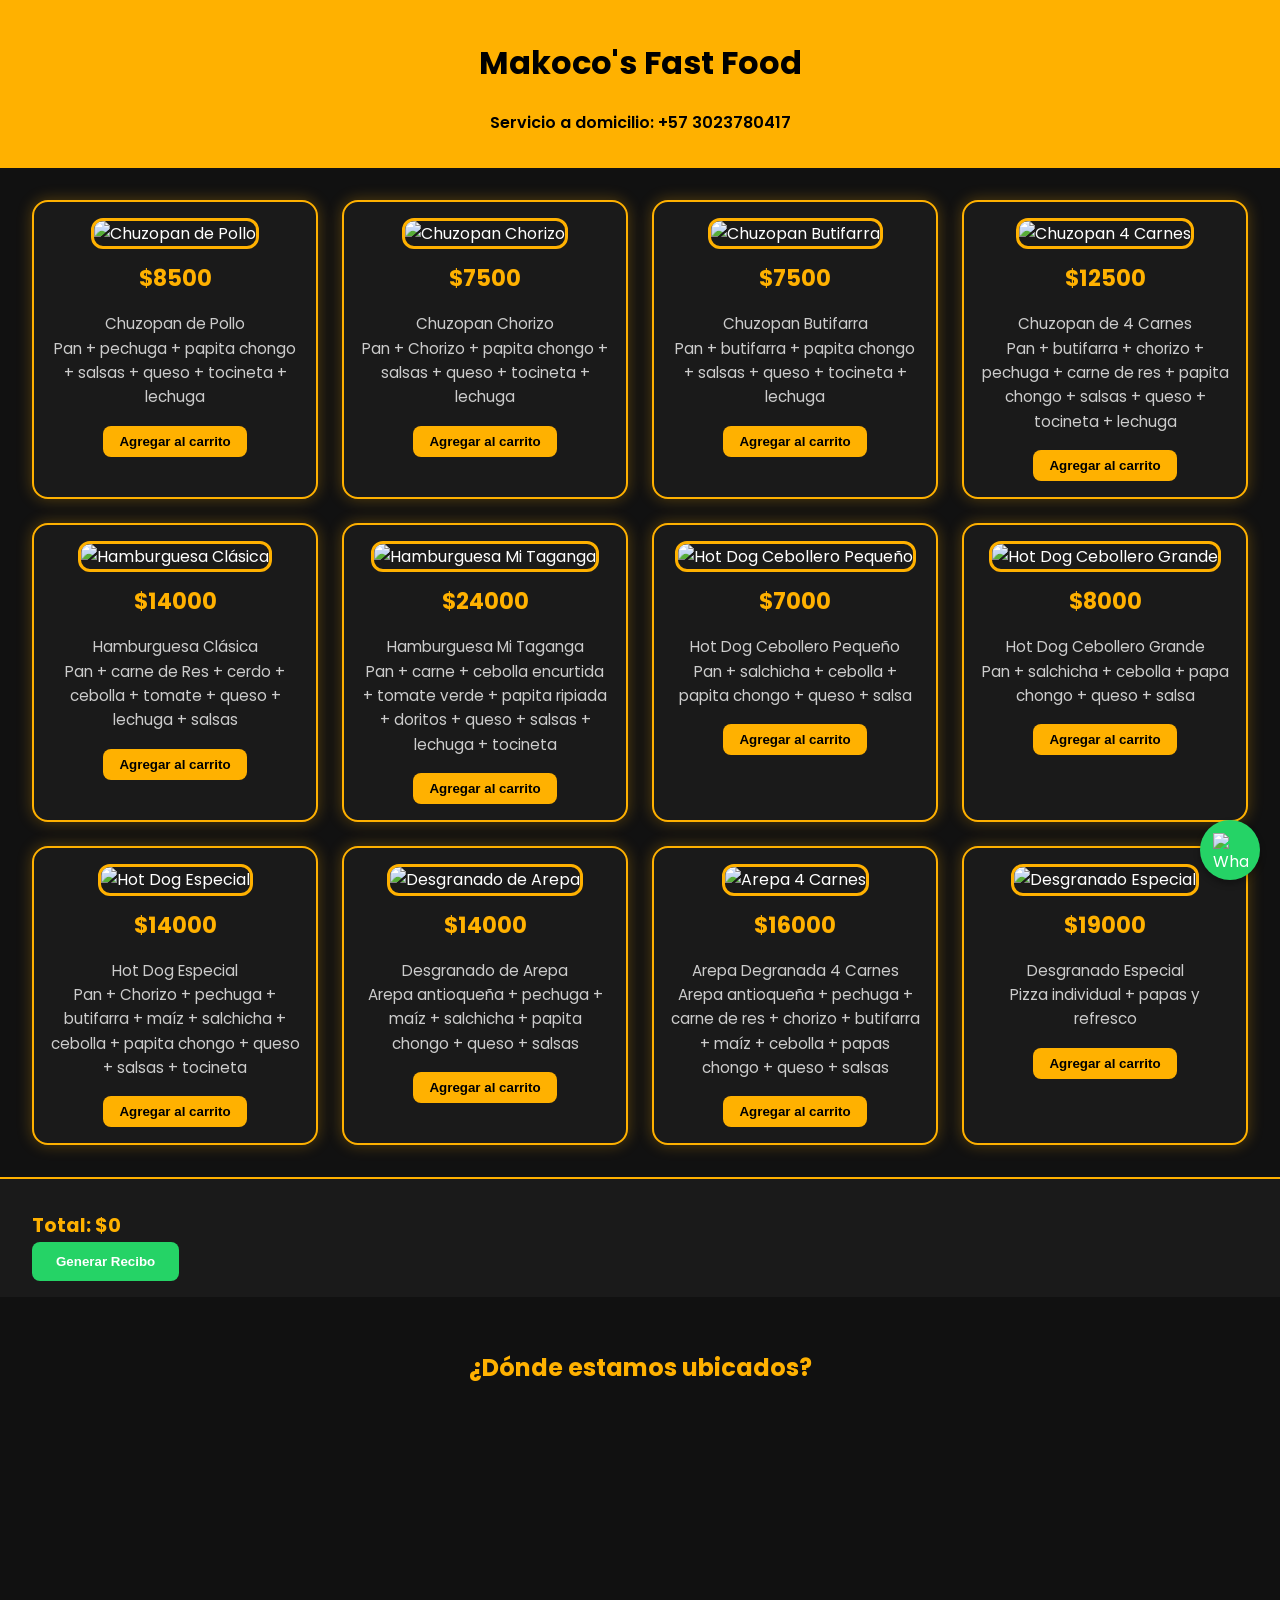
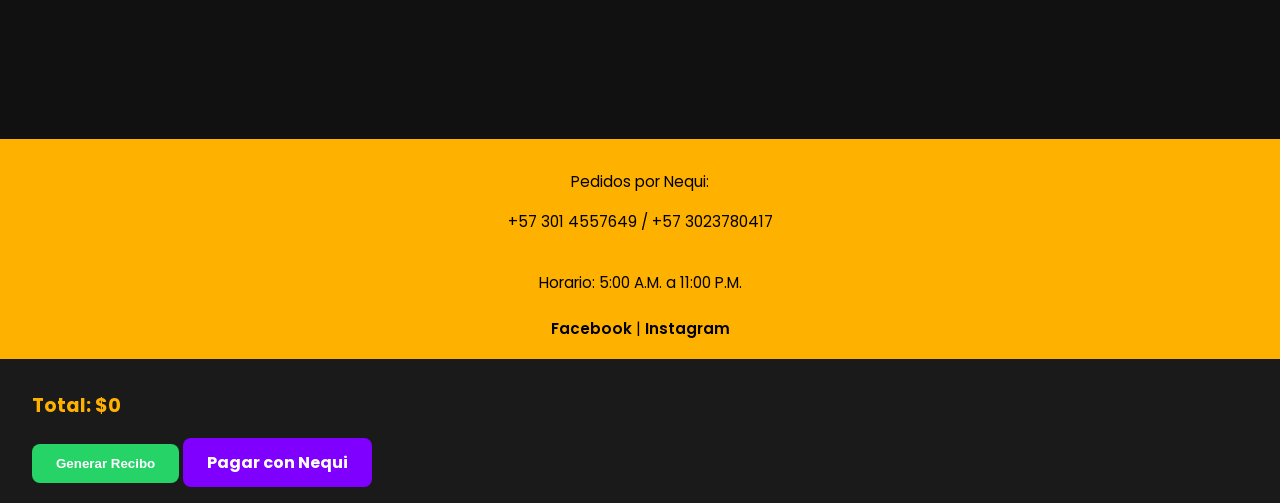
==== index.html @ cd30f7ac "1.1" ====
<!DOCTYPE html>
<html lang="es">
<head>
  <meta charset="UTF-8" />
  <meta name="viewport" content="width=device-width, initial-scale=1.0" />
  <title>Makoco's Fast Food</title>
  <link rel="stylesheet" href="styles.css" />
  <link href="https://fonts.googleapis.com/css2?family=Poppins:wght@400;600&display=swap" rel="stylesheet">
</head>
<body>
  <header class="header">
    <h1>Makoco's Fast Food</h1>
    <p>Servicio a domicilio: +57 3023780417</p>
  </header>
  <main class="menu">
    <section class="item">
      <img src="images/chuzopan_pollo.jpg" alt="Chuzopan de Pollo">
      <h2>$8500</h2>
      <p>Chuzopan de Pollo<br>Pan + pechuga + papita chongo + salsas + queso + tocineta + lechuga</p>
      <button class="add-to-cart" data-name="Chuzopan de Pollo" data-price="8500">Agregar al carrito</button>
    </section>
    <section class="item">
      <img src="images/chuzopan_chorizo.jpg" alt="Chuzopan Chorizo">
      <h2>$7500</h2>
      <p>Chuzopan Chorizo<br>Pan + Chorizo + papita chongo + salsas + queso + tocineta + lechuga</p>
      <button class="add-to-cart" data-name="Chuzopan Chorizo" data-price="7500">Agregar al carrito</button>
    </section>
    <section class="item">
      <img src="images/chuzopan_butifarra.jpg" alt="Chuzopan Butifarra">
      <h2>$7500</h2>
      <p>Chuzopan Butifarra<br>Pan + butifarra + papita chongo + salsas + queso + tocineta + lechuga</p>
      <button class="add-to-cart" data-name="Chuzopan Butifarra" data-price="7500">Agregar al carrito</button>
    </section>
    <section class="item">
      <img src="images/chuzopan_4_carnes.jpg" alt="Chuzopan 4 Carnes">
      <h2>$12500</h2>
      <p>Chuzopan de 4 Carnes<br>Pan + butifarra + chorizo + pechuga + carne de res + papita chongo + salsas + queso + tocineta + lechuga</p>
      <button class="add-to-cart" data-name="Chuzopan 4 Carnes" data-price="12500">Agregar al carrito</button>
    </section>
    <section class="item">
      <img src="images/hamburguesa_clasica.jpg" alt="Hamburguesa Clásica">
      <h2>$14000</h2>
      <p>Hamburguesa Clásica<br>Pan + carne de Res + cerdo + cebolla + tomate + queso + lechuga + salsas</p>
      <button class="add-to-cart" data-name="Hamburguesa Clásica" data-price="14000">Agregar al carrito</button>
    </section>
    <section class="item">
      <img src="images/mi_taganga.jpg" alt="Hamburguesa Mi Taganga">
      <h2>$24000</h2>
      <p>Hamburguesa Mi Taganga<br>Pan + carne + cebolla encurtida + tomate verde + papita ripiada + doritos + queso + salsas + lechuga + tocineta</p>
      <button class="add-to-cart" data-name="Mi Taganga" data-price="24000">Agregar al carrito</button>
    </section>
    <section class="item">
      <img src="images/hotdog_peq.jpg" alt="Hot Dog Cebollero Pequeño">
      <h2>$7000</h2>
      <p>Hot Dog Cebollero Pequeño<br>Pan + salchicha + cebolla + papita chongo + queso + salsa</p>
      <button class="add-to-cart" data-name="Hot Dog Pequeño" data-price="7000">Agregar al carrito</button>
    </section>
    <section class="item">
      <img src="images/hotdog_grande.jpg" alt="Hot Dog Cebollero Grande">
      <h2>$8000</h2>
      <p>Hot Dog Cebollero Grande<br>Pan + salchicha + cebolla + papa chongo + queso + salsa</p>
      <button class="add-to-cart" data-name="Hot Dog Grande" data-price="8000">Agregar al carrito</button>
    </section>
    <section class="item">
      <img src="images/hotdog_especial.jpg" alt="Hot Dog Especial">
      <h2>$14000</h2>
      <p>Hot Dog Especial<br>Pan + Chorizo + pechuga + butifarra + maíz + salchicha + cebolla + papita chongo + queso + salsas + tocineta</p>
      <button class="add-to-cart" data-name="Hot Dog Especial" data-price="14000">Agregar al carrito</button>
    </section>
    <section class="item">
      <img src="images/desgranado_arepa.jpg" alt="Desgranado de Arepa">
      <h2>$14000</h2>
      <p>Desgranado de Arepa<br>Arepa antioqueña + pechuga + maíz + salchicha + papita chongo + queso + salsas</p>
      <button class="add-to-cart" data-name="Desgranado de Arepa" data-price="14000">Agregar al carrito</button>
    </section>
    <section class="item">
      <img src="images/arepa_4_carnes.jpg" alt="Arepa 4 Carnes">
      <h2>$16000</h2>
      <p>Arepa Degranada 4 Carnes<br>Arepa antioqueña + pechuga + carne de res + chorizo + butifarra + maíz + cebolla + papas chongo + queso + salsas</p>
      <button class="add-to-cart" data-name="Arepa 4 Carnes" data-price="16000">Agregar al carrito</button>
    </section>
    <section class="item">
      <img src="images/desgranado_especial.jpg" alt="Desgranado Especial">
      <h2>$19000</h2>
      <p>Desgranado Especial<br>Pizza individual + papas y refresco</p>
      <button class="add-to-cart" data-name="Desgranado Especial" data-price="19000">Agregar al carrito</button>
    </section>
  </main>

  <section class="cart-container">
    <ul id="cart-list" class="cart-list"></ul>
    <div class="total">Total: <span id="total-price">$0</span></div>
    <button id="generate-receipt" class="receipt-button">Generar Recibo</button>
  </section>

  <section style="padding: 2rem; background: #111;">
    <h2 style="color: #ffb100; text-align: center;">¿Dónde estamos ubicados?</h2>
    <div style="margin-top: 1rem; display: flex; justify-content: center;">
      <iframe
        src="https://www.google.com/maps/embed?pb=!1m18!1m12!1m3!1d3976.877724734057!2d-74.08083338523544!3d4.609710396663079!2m3!1f0!2f0!3f0!3m2!1i1024!2i768!4f13.1!3m3!1m2!1s0x8e3f99e423e3b6a3%3A0x402b2b3285c1fe3c!2sBogot%C3%A1%2C%20Colombia!5e0!3m2!1ses-419!2sus!4v1683338982781!5m2!1ses-419!2sus"
        width="90%" height="300" style="border:0; border-radius: 1rem;" allowfullscreen="" loading="lazy">
      </iframe>
    </div>
  </section>

  <footer class="footer">
    <div>
      <p>Pedidos por Nequi:</p>
      <p>+57 301 4557649 / +57 3023780417</p>
    </div>
    <div>
      <p>Horario: 5:00 A.M. a 11:00 P.M.</p>
    </div>
    <div>
      <a href="https://facebook.com" target="_blank">Facebook</a> |
      <a href="https://instagram.com" target="_blank">Instagram</a>
    </div>
  </footer>

  <a class="whatsapp-button" href="https://wa.me/573023780417" target="_blank">
    <img src="images/whatsapp-icon.png" alt="WhatsApp">
  </a>
  <script src="cart.js"></script>
</body>
<section class="cart-container">
  <ul id="cart-list" class="cart-list"></ul>
  <div class="total">Total: <span id="total-price">$0</span></div>
  <button id="generate-receipt" class="receipt-button">Generar Recibo</button>
  <a class="receipt-button" style="background: #8000ff; display: inline-block; margin-top: 1rem; text-align: center; text-decoration: none;" href="https://wa.me/573014557649?text=Hola%2C%20quiero%20realizar%20el%20pago%20por%20Nequi%20de%20mi%20pedido" target="_blank">
    Pagar con Nequi
  </a>
</section>

</html>
---- styles.css ----
/* styles.css */

body {
  font-family: 'Poppins', sans-serif;
  margin: 0;
  background-color: #0f0f0f;
  color: #fff;
  line-height: 1.6;
  scroll-behavior: smooth;
}

.header {
  background-color: #ffb100;
  color: #000;
  text-align: center;
  padding: 1rem 0;
  font-weight: 600;
  box-shadow: 0 2px 5px rgba(0, 0, 0, 0.2);
}

.menu {
  display: grid;
  grid-template-columns: repeat(auto-fit, minmax(280px, 1fr));
  gap: 1.5rem;
  padding: 2rem;
  background: #111;
}

.item {
  background: #1a1a1a;
  border: 2px solid #ffb100;
  border-radius: 1rem;
  padding: 1rem;
  box-shadow: 0 0 15px rgba(255, 177, 0, 0.3);
  text-align: center;
  transition: transform 0.3s ease, box-shadow 0.3s ease;
  position: relative;
}

.item:hover {
  transform: scale(1.05);
  box-shadow: 0 0 25px rgba(255, 177, 0, 0.6);
}

.item img {
  width: 100%;
  border-radius: 0.75rem;
  height: 200px;
  object-fit: cover;
  border: 3px solid #ffb100;
}

.item h2 {
  margin: 0.75rem 0;
  color: #ffb100;
  font-size: 1.4rem;
}

.item p {
  font-size: 0.95rem;
  color: #ccc;
  margin-bottom: 1rem;
}

.add-to-cart {
  background: #ffb100;
  color: #000;
  border: none;
  border-radius: 0.5rem;
  padding: 0.5rem 1rem;
  font-weight: 600;
  cursor: pointer;
  transition: background 0.3s;
}

.add-to-cart:hover {
  background: #ffc933;
}

.cart-container {
  background: #1a1a1a;
  padding: 1rem 2rem;
  border-top: 2px solid #ffb100;
  color: #fff;
}

.cart-list {
  list-style: none;
  padding: 0;
  margin-bottom: 1rem;
}

.cart-list li {
  padding: 0.5rem 0;
  border-bottom: 1px dashed #ffb100;
}

.total {
  font-size: 1.2rem;
  font-weight: bold;
  color: #ffb100;
}

.receipt-button {
  background: #25d366;
  color: #fff;
  border: none;
  padding: 0.75rem 1.5rem;
  border-radius: 0.5rem;
  font-weight: bold;
  cursor: pointer;
  transition: background 0.3s ease;
}

.receipt-button:hover {
  background: #1db954;
}

.footer {
  background-color: #ffb100;
  color: #000;
  text-align: center;
  padding: 1rem;
  font-size: 0.95rem;
  display: flex;
  flex-direction: column;
  gap: 0.4rem;
}

.footer a {
  color: #000;
  text-decoration: none;
  font-weight: 600;
}

.whatsapp-button {
  position: fixed;
  bottom: 20px;
  right: 20px;
  background-color: #25d366;
  color: white;
  border-radius: 50%;
  width: 60px;
  height: 60px;
  display: flex;
  align-items: center;
  justify-content: center;
  box-shadow: 0 4px 6px rgba(0, 0, 0, 0.3);
  z-index: 999;
}

.whatsapp-button img {
  width: 35px;
  height: 35px;
}

@media (max-width: 768px) {
  .menu {
    grid-template-columns: 1fr;
    padding: 1rem;
  }

  .item img {
    height: 180px;
  }
}
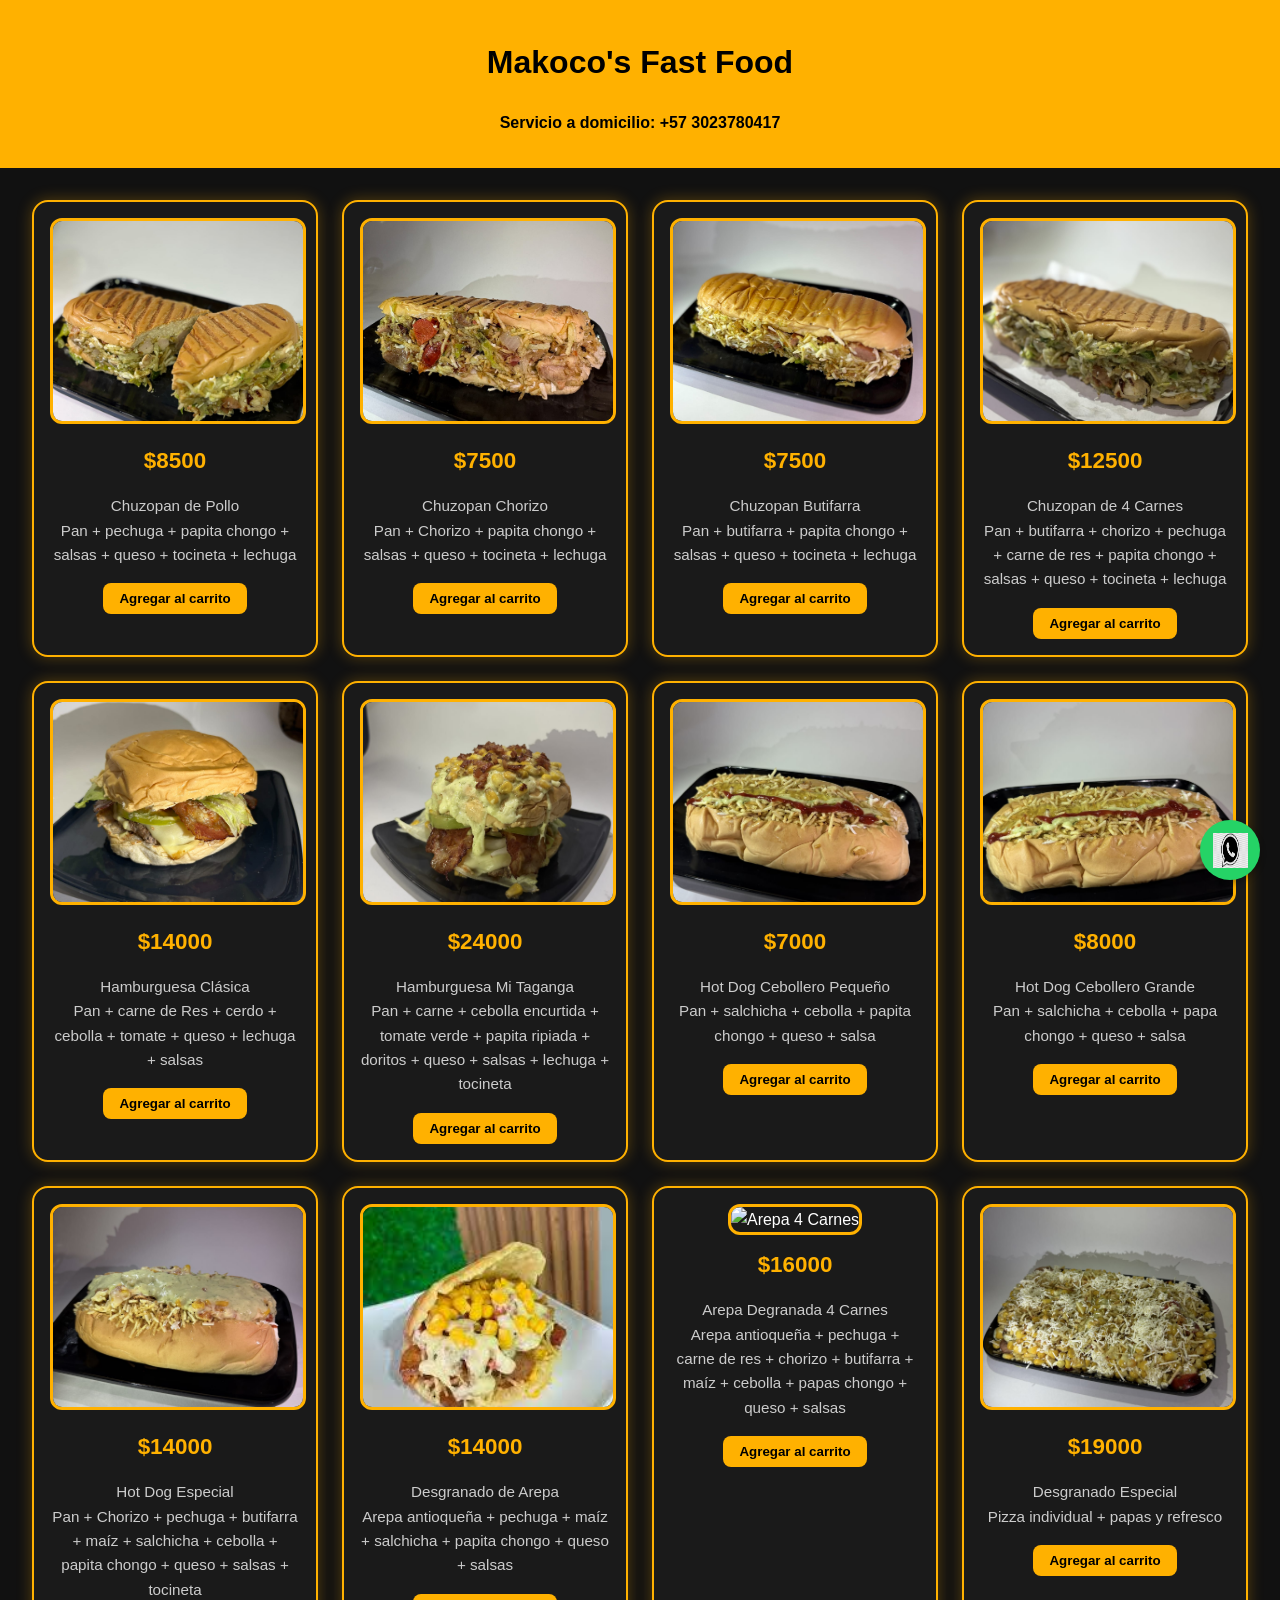
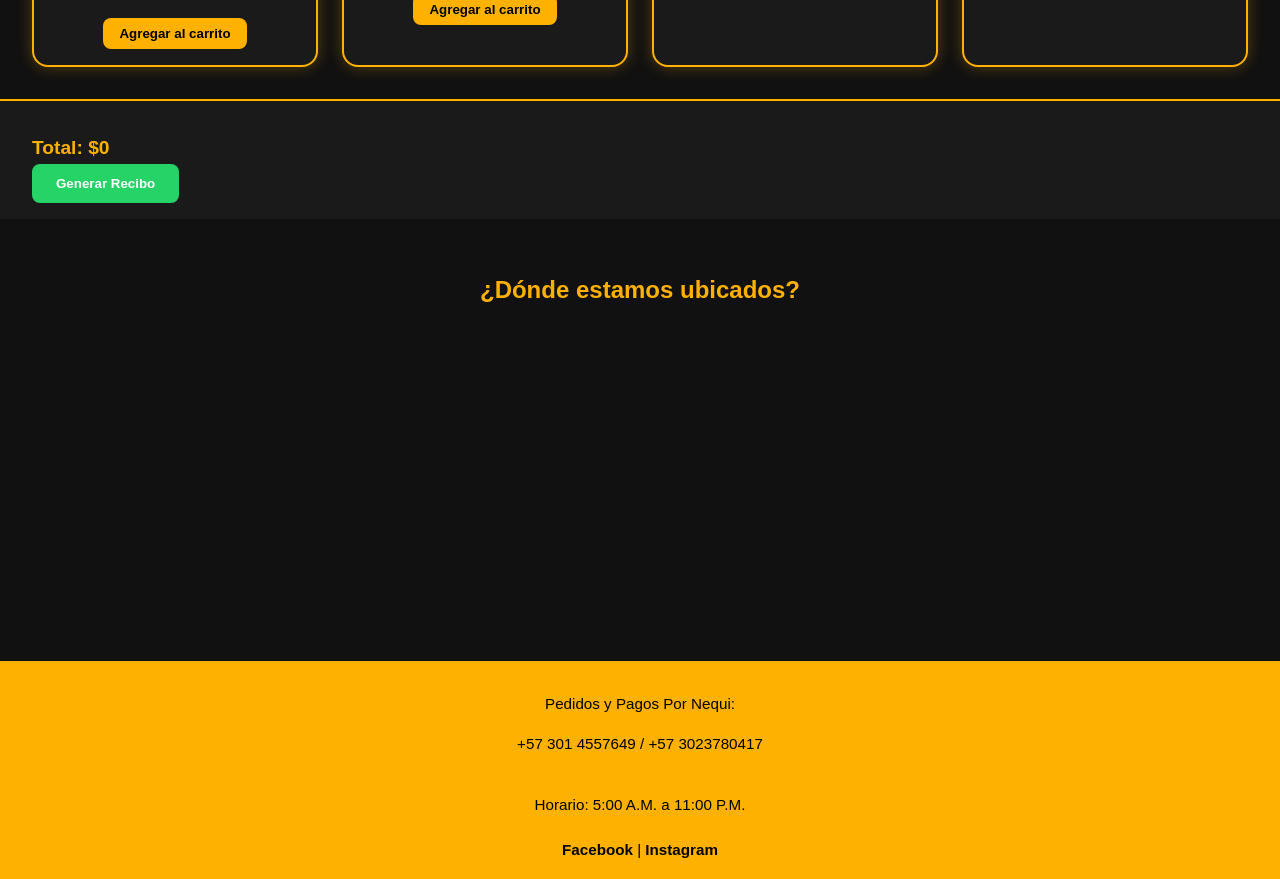
==== commit fdc96eee: "1.5" ====
--- a/index.html
+++ b/index.html
@@ -3,9 +3,9 @@
 <head>
   <meta charset="UTF-8" />
   <meta name="viewport" content="width=device-width, initial-scale=1.0" />
-  <title>Makoco's Fast Food</title>
+  <title>Makocoss</title>
   <link rel="stylesheet" href="styles.css" />
-  <link href="https://fonts.googleapis.com/css2?family=Poppins:wght@400;600&display=swap" rel="stylesheet">
+  <link href="https://www.google.com/maps/@11.2285597,-74.1666051,50m/data=!3m1!1e3!5m1!1e1?entry=ttu&g_ep=EgoyMDI1MDQyOS4wIKXMDSoJLDEwMjExNDUzSAFQAw%3D%3D" rel="stylesheet">
 </head>
 <body>
   <header class="header">
@@ -14,61 +14,61 @@
   </header>
   <main class="menu">
     <section class="item">
-      <img src="images/chuzopan_pollo.jpg" alt="Chuzopan de Pollo">
+      <img src="images/Chuzopan de pollo.jpeg" alt="Chuzopan de Pollo">
       <h2>$8500</h2>
       <p>Chuzopan de Pollo<br>Pan + pechuga + papita chongo + salsas + queso + tocineta + lechuga</p>
       <button class="add-to-cart" data-name="Chuzopan de Pollo" data-price="8500">Agregar al carrito</button>
     </section>
     <section class="item">
-      <img src="images/chuzopan_chorizo.jpg" alt="Chuzopan Chorizo">
+      <img src="images/Chuzopan chorizo.jpeg" alt="Chuzopan Chorizo">
       <h2>$7500</h2>
       <p>Chuzopan Chorizo<br>Pan + Chorizo + papita chongo + salsas + queso + tocineta + lechuga</p>
       <button class="add-to-cart" data-name="Chuzopan Chorizo" data-price="7500">Agregar al carrito</button>
     </section>
     <section class="item">
-      <img src="images/chuzopan_butifarra.jpg" alt="Chuzopan Butifarra">
+      <img src="images/Chuzopan Butifarra.jpeg" alt="Chuzopan Butifarra">
       <h2>$7500</h2>
       <p>Chuzopan Butifarra<br>Pan + butifarra + papita chongo + salsas + queso + tocineta + lechuga</p>
       <button class="add-to-cart" data-name="Chuzopan Butifarra" data-price="7500">Agregar al carrito</button>
     </section>
     <section class="item">
-      <img src="images/chuzopan_4_carnes.jpg" alt="Chuzopan 4 Carnes">
+      <img src="images/Chuzopan de 4 carnes.jpeg" alt="Chuzopan 4 Carnes">
       <h2>$12500</h2>
       <p>Chuzopan de 4 Carnes<br>Pan + butifarra + chorizo + pechuga + carne de res + papita chongo + salsas + queso + tocineta + lechuga</p>
       <button class="add-to-cart" data-name="Chuzopan 4 Carnes" data-price="12500">Agregar al carrito</button>
     </section>
     <section class="item">
-      <img src="images/hamburguesa_clasica.jpg" alt="Hamburguesa Clásica">
+      <img src="images/Hambuerguesa clasica.jpeg" alt="Hamburguesa Clásica">
       <h2>$14000</h2>
       <p>Hamburguesa Clásica<br>Pan + carne de Res + cerdo + cebolla + tomate + queso + lechuga + salsas</p>
       <button class="add-to-cart" data-name="Hamburguesa Clásica" data-price="14000">Agregar al carrito</button>
     </section>
     <section class="item">
-      <img src="images/mi_taganga.jpg" alt="Hamburguesa Mi Taganga">
+      <img src="images/Hamburguesa mi taganga.jpeg" alt="Hamburguesa Mi Taganga">
       <h2>$24000</h2>
       <p>Hamburguesa Mi Taganga<br>Pan + carne + cebolla encurtida + tomate verde + papita ripiada + doritos + queso + salsas + lechuga + tocineta</p>
       <button class="add-to-cart" data-name="Mi Taganga" data-price="24000">Agregar al carrito</button>
     </section>
     <section class="item">
-      <img src="images/hotdog_peq.jpg" alt="Hot Dog Cebollero Pequeño">
+      <img src="images/Hot dog cebollero peq.jpeg" alt="Hot Dog Cebollero Pequeño">
       <h2>$7000</h2>
       <p>Hot Dog Cebollero Pequeño<br>Pan + salchicha + cebolla + papita chongo + queso + salsa</p>
       <button class="add-to-cart" data-name="Hot Dog Pequeño" data-price="7000">Agregar al carrito</button>
     </section>
     <section class="item">
-      <img src="images/hotdog_grande.jpg" alt="Hot Dog Cebollero Grande">
+      <img src="images/Hot cog cebollero grand.jpeg" alt="Hot Dog Cebollero Grande">
       <h2>$8000</h2>
       <p>Hot Dog Cebollero Grande<br>Pan + salchicha + cebolla + papa chongo + queso + salsa</p>
       <button class="add-to-cart" data-name="Hot Dog Grande" data-price="8000">Agregar al carrito</button>
     </section>
     <section class="item">
-      <img src="images/hotdog_especial.jpg" alt="Hot Dog Especial">
+      <img src="images/Hot dog especial.jpeg" alt="Hot Dog Especial">
       <h2>$14000</h2>
       <p>Hot Dog Especial<br>Pan + Chorizo + pechuga + butifarra + maíz + salchicha + cebolla + papita chongo + queso + salsas + tocineta</p>
       <button class="add-to-cart" data-name="Hot Dog Especial" data-price="14000">Agregar al carrito</button>
     </section>
     <section class="item">
-      <img src="images/desgranado_arepa.jpg" alt="Desgranado de Arepa">
+      <img src="images/Arepas Desgranado.jpeg" alt="Desgranado de Arepa">
       <h2>$14000</h2>
       <p>Desgranado de Arepa<br>Arepa antioqueña + pechuga + maíz + salchicha + papita chongo + queso + salsas</p>
       <button class="add-to-cart" data-name="Desgranado de Arepa" data-price="14000">Agregar al carrito</button>
@@ -80,7 +80,7 @@
       <button class="add-to-cart" data-name="Arepa 4 Carnes" data-price="16000">Agregar al carrito</button>
     </section>
     <section class="item">
-      <img src="images/desgranado_especial.jpg" alt="Desgranado Especial">
+      <img src="images/Desgranado Especial.jpeg" alt="Desgranado Especial">
       <h2>$19000</h2>
       <p>Desgranado Especial<br>Pizza individual + papas y refresco</p>
       <button class="add-to-cart" data-name="Desgranado Especial" data-price="19000">Agregar al carrito</button>
@@ -97,38 +97,29 @@
     <h2 style="color: #ffb100; text-align: center;">¿Dónde estamos ubicados?</h2>
     <div style="margin-top: 1rem; display: flex; justify-content: center;">
       <iframe
-        src="https://www.google.com/maps/embed?pb=!1m18!1m12!1m3!1d3976.877724734057!2d-74.08083338523544!3d4.609710396663079!2m3!1f0!2f0!3f0!3m2!1i1024!2i768!4f13.1!3m3!1m2!1s0x8e3f99e423e3b6a3%3A0x402b2b3285c1fe3c!2sBogot%C3%A1%2C%20Colombia!5e0!3m2!1ses-419!2sus!4v1683338982781!5m2!1ses-419!2sus"
-        width="90%" height="300" style="border:0; border-radius: 1rem;" allowfullscreen="" loading="lazy">
+        src="https://www.google.com/maps/@11.2285597,-74.1666051,50m/data=!3m1!1e3!5m1!1e1?entry=ttu&g_ep=EgoyMDI1MDQyOS4wIKXMDSoJLDEwMjExNDUzSAFQAw%3D%3D"
+        width="90%" height="300" style="border:0; border-radius: 1rem;" allowfullscreen="true" loading="lazy">
       </iframe>
     </div>
   </section>
 
   <footer class="footer">
     <div>
-      <p>Pedidos por Nequi:</p>
+      <p>Pedidos y Pagos Por Nequi:</p>
       <p>+57 301 4557649 / +57 3023780417</p>
     </div>
     <div>
       <p>Horario: 5:00 A.M. a 11:00 P.M.</p>
     </div>
     <div>
-      <a href="https://facebook.com" target="_blank">Facebook</a> |
-      <a href="https://instagram.com" target="_blank">Instagram</a>
+      <a href="https://www.facebook.com/people/Makocos-Fast-Food/61572751850561/" target="_blank">Facebook</a> |
+      <a href="https://www.instagram.com/makocosfastfood/?igsh=ZGUzMzM3NWJiOQ%3D%3D" target="_blank">Instagram</a>
     </div>
   </footer>
 
   <a class="whatsapp-button" href="https://wa.me/573023780417" target="_blank">
-    <img src="images/whatsapp-icon.png" alt="WhatsApp">
+    <img src="images/Logo,wpp.jpg" alt="WhatsApp">
   </a>
   <script src="cart.js"></script>
 </body>
-<section class="cart-container">
-  <ul id="cart-list" class="cart-list"></ul>
-  <div class="total">Total: <span id="total-price">$0</span></div>
-  <button id="generate-receipt" class="receipt-button">Generar Recibo</button>
-  <a class="receipt-button" style="background: #8000ff; display: inline-block; margin-top: 1rem; text-align: center; text-decoration: none;" href="https://wa.me/573014557649?text=Hola%2C%20quiero%20realizar%20el%20pago%20por%20Nequi%20de%20mi%20pedido" target="_blank">
-    Pagar con Nequi
-  </a>
-</section>
-
 </html>
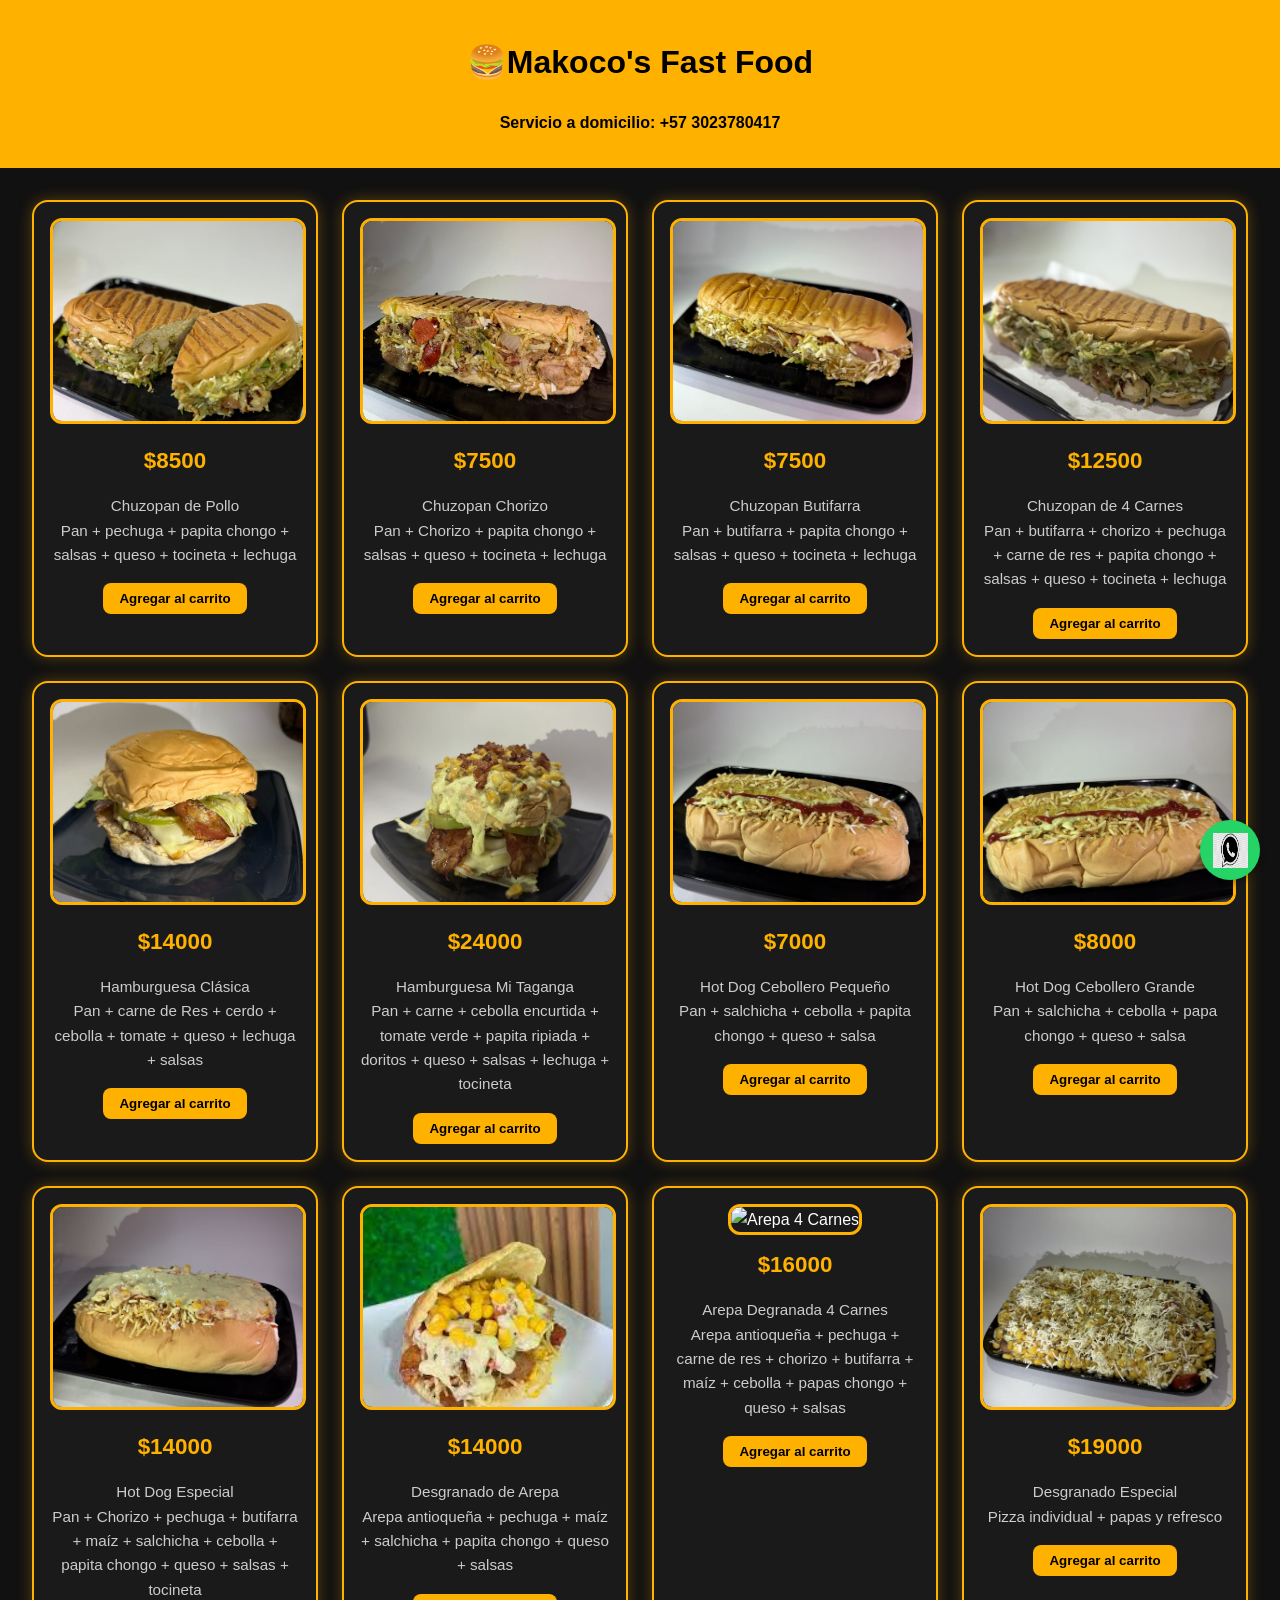
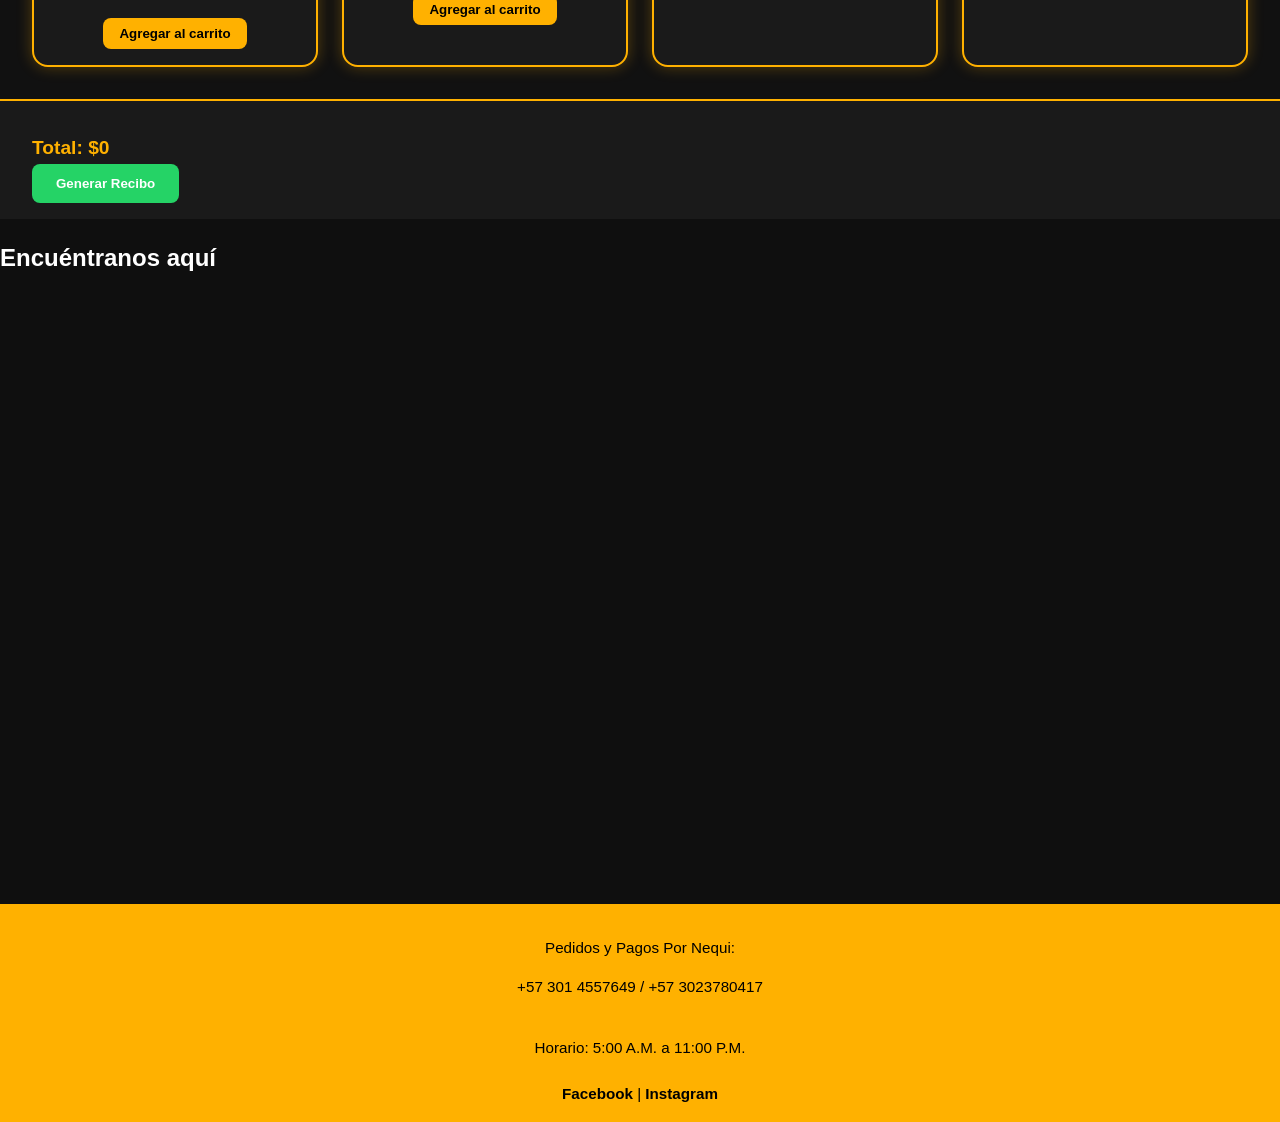
==== commit fce86d9b: "1.6" ====
--- a/index.html
+++ b/index.html
@@ -5,11 +5,10 @@
   <meta name="viewport" content="width=device-width, initial-scale=1.0" />
   <title>Makocoss</title>
   <link rel="stylesheet" href="styles.css" />
-  <link href="https://www.google.com/maps/@11.2285597,-74.1666051,50m/data=!3m1!1e3!5m1!1e1?entry=ttu&g_ep=EgoyMDI1MDQyOS4wIKXMDSoJLDEwMjExNDUzSAFQAw%3D%3D" rel="stylesheet">
 </head>
 <body>
   <header class="header">
-    <h1>Makoco's Fast Food</h1>
+    <h1>🍔Makoco's Fast Food</h1>
     <p>Servicio a domicilio: +57 3023780417</p>
   </header>
   <main class="menu">
@@ -93,14 +92,17 @@
     <button id="generate-receipt" class="receipt-button">Generar Recibo</button>
   </section>
 
-  <section style="padding: 2rem; background: #111;">
-    <h2 style="color: #ffb100; text-align: center;">¿Dónde estamos ubicados?</h2>
-    <div style="margin-top: 1rem; display: flex; justify-content: center;">
-      <iframe
-        src="https://www.google.com/maps/@11.2285597,-74.1666051,50m/data=!3m1!1e3!5m1!1e1?entry=ttu&g_ep=EgoyMDI1MDQyOS4wIKXMDSoJLDEwMjExNDUzSAFQAw%3D%3D"
-        width="90%" height="300" style="border:0; border-radius: 1rem;" allowfullscreen="true" loading="lazy">
-      </iframe>
-    </div>
+  <section class="map-container">
+    <h2>Encuéntranos aquí</h2>
+    <iframe 
+      src="https://www.google.com/maps/embed?pb=!1m10!1m8!1m3!1d215.92744466541268!2d-74.16660513726256!3d11.228559715240163!3m2!1i1024!2i768!4f13.1!5e1!3m2!1ses!2sco!4v1746162199298!5m2!1ses!2sco" 
+      width="800" 
+      height="600" 
+      style="border:0;" 
+      allowfullscreen="" 
+      loading="lazy" 
+      referrerpolicy="no-referrer-when-downgrade">
+    </iframe>
   </section>
 
   <footer class="footer">
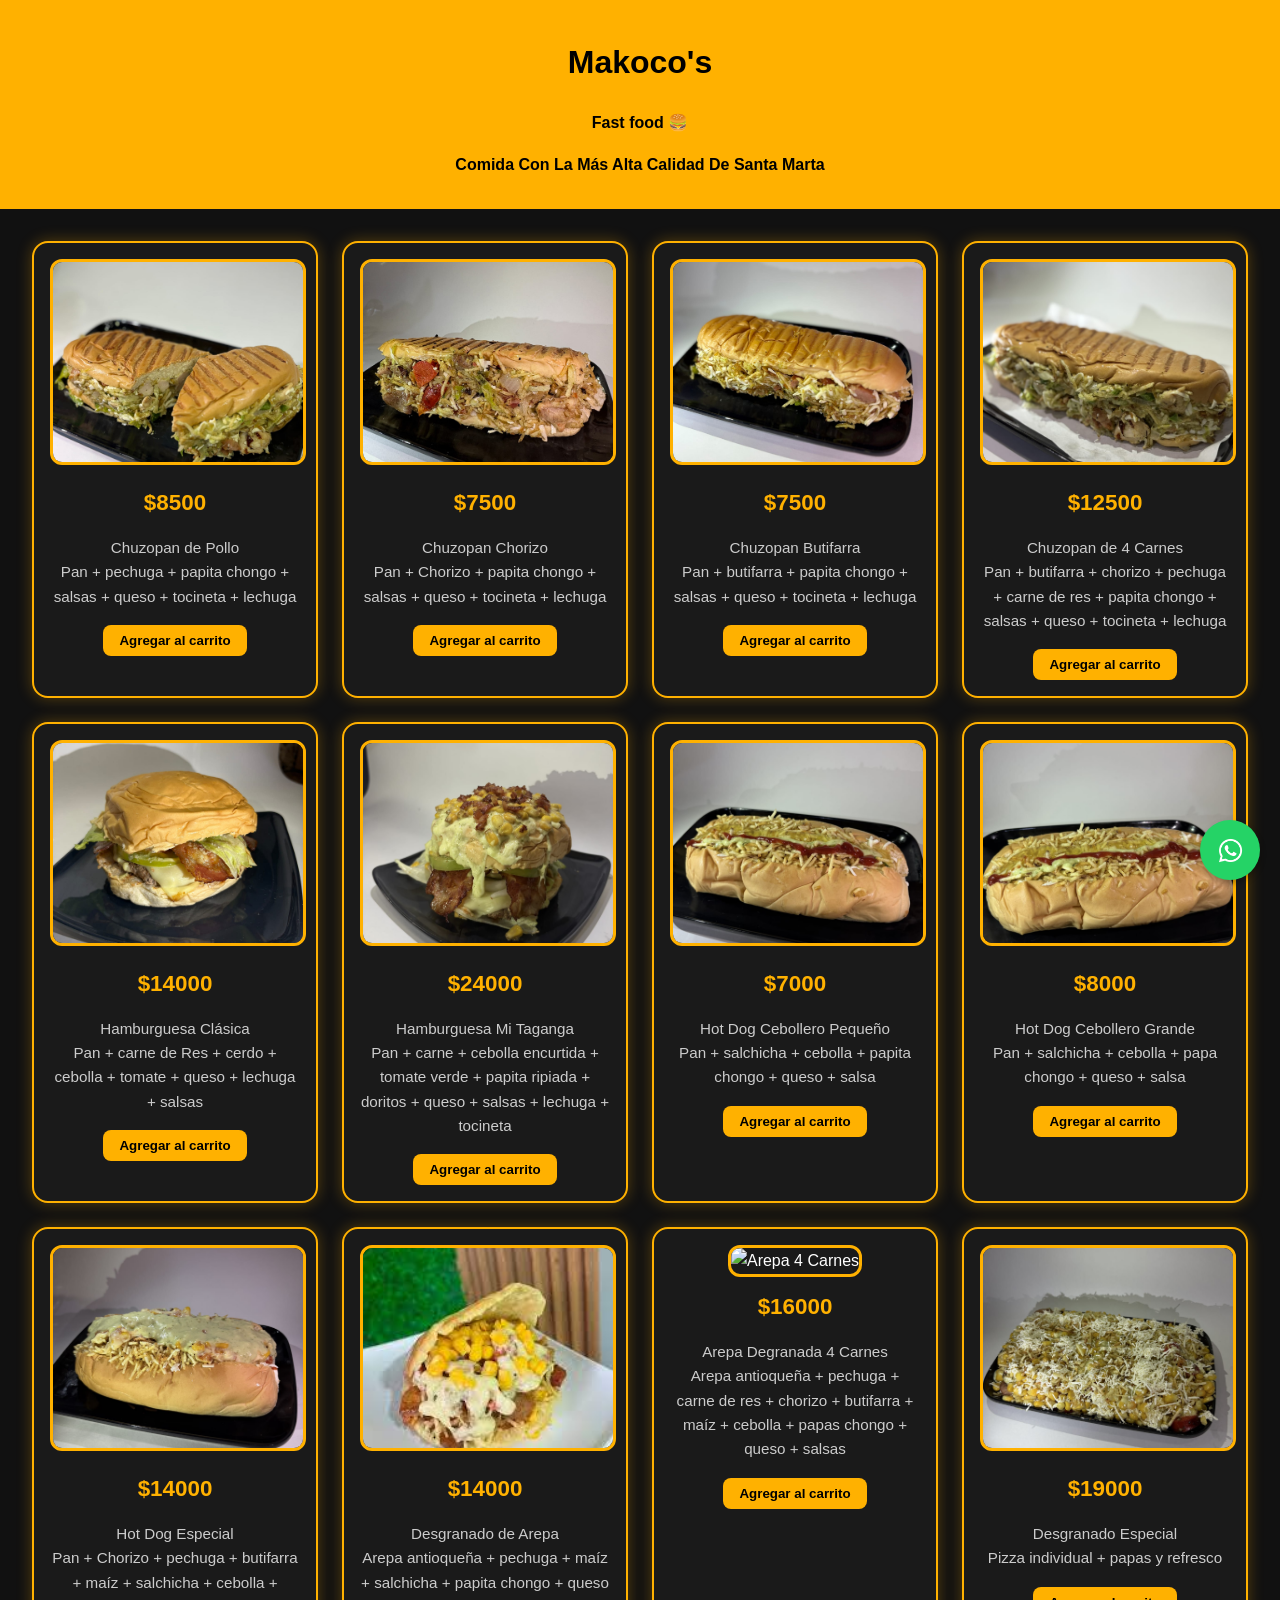
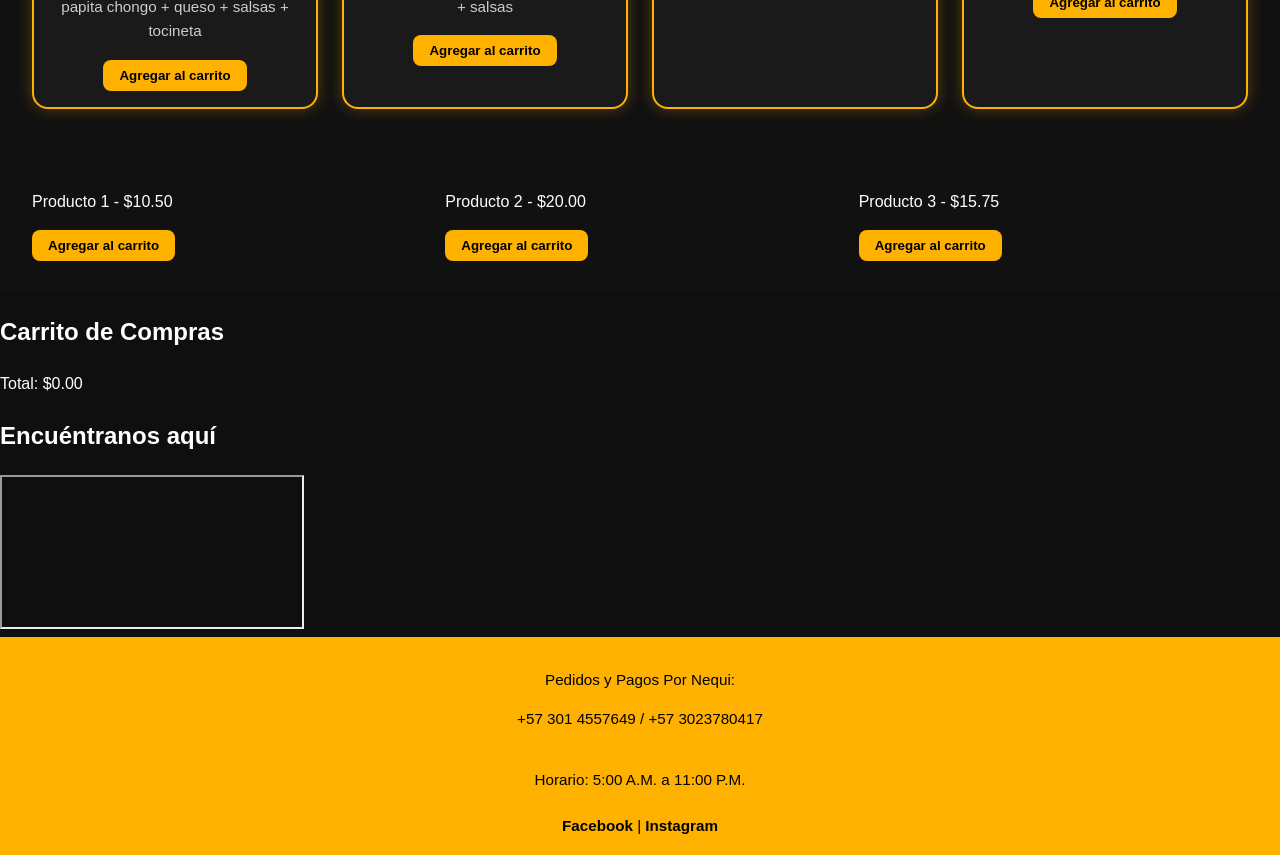
==== commit 56e279a5: "1.7" ====
--- a/index.html
+++ b/index.html
@@ -7,9 +7,13 @@
   <link rel="stylesheet" href="styles.css" />
 </head>
 <body>
+  <!-- Actualización del encabezado -->
   <header class="header">
-    <h1>🍔Makoco's Fast Food</h1>
-    <p>Servicio a domicilio: +57 3023780417</p>
+    <h1 class="custom-title">
+      <span class="highlight">M</span>akoco's
+    </h1>
+    <p class="subtitle">Fast food 🍔</p>
+    <p class="description">Comida Con La Más Alta Calidad De Santa Marta</p>
   </header>
   <main class="menu">
     <section class="item">
@@ -86,19 +90,32 @@
     </section>
   </main>
 
-  <section class="cart-container">
-    <ul id="cart-list" class="cart-list"></ul>
-    <div class="total">Total: <span id="total-price">$0</span></div>
-    <button id="generate-receipt" class="receipt-button">Generar Recibo</button>
+  <section class="menu">
+    <div class="menu-item">
+      <p>Producto 1 - $10.50</p>
+      <button class="add-to-cart" data-name="Producto 1" data-price="10.50">Agregar al carrito</button>
+    </div>
+    <div class="menu-item">
+      <p>Producto 2 - $20.00</p>
+      <button class="add-to-cart" data-name="Producto 2" data-price="20.00">Agregar al carrito</button>
+    </div>
+    <div class="menu-item">
+      <p>Producto 3 - $15.75</p>
+      <button class="add-to-cart" data-name="Producto 3" data-price="15.75">Agregar al carrito</button>
+    </div>
   </section>
+
+  <!-- Contenedor fijo del carrito -->
+  <aside class="cart">
+    <h2>Carrito de Compras</h2>
+    <ul id="cart-list"></ul>
+    <p id="total-price">Total: $0.00</p>
+  </aside>
 
   <section class="map-container">
     <h2>Encuéntranos aquí</h2>
     <iframe 
       src="https://www.google.com/maps/embed?pb=!1m10!1m8!1m3!1d215.92744466541268!2d-74.16660513726256!3d11.228559715240163!3m2!1i1024!2i768!4f13.1!5e1!3m2!1ses!2sco!4v1746162199298!5m2!1ses!2sco" 
-      width="800" 
-      height="600" 
-      style="border:0;" 
       allowfullscreen="" 
       loading="lazy" 
       referrerpolicy="no-referrer-when-downgrade">
@@ -120,7 +137,7 @@
   </footer>
 
   <a class="whatsapp-button" href="https://wa.me/573023780417" target="_blank">
-    <img src="images/Logo,wpp.jpg" alt="WhatsApp">
+    <img src="images/wwpp.png" alt="WhatsApp">
   </a>
   <script src="cart.js"></script>
 </body>
